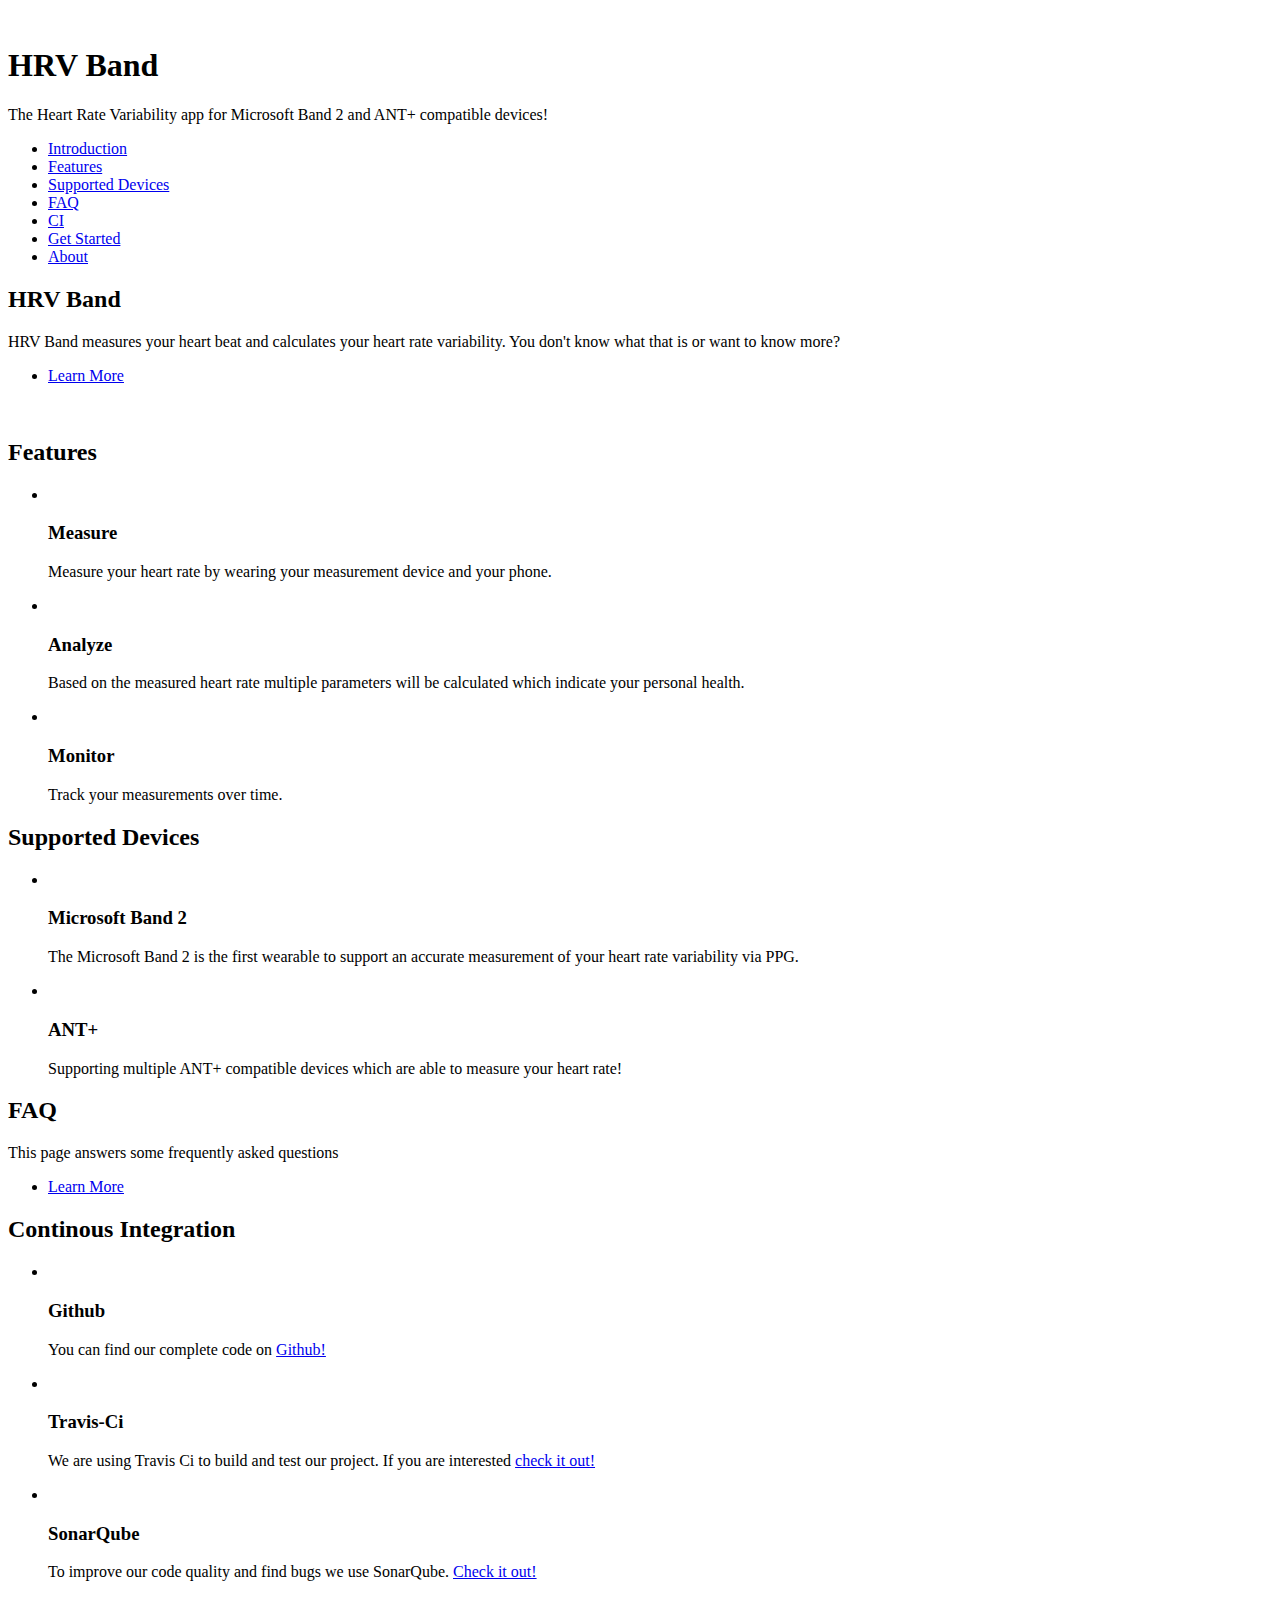
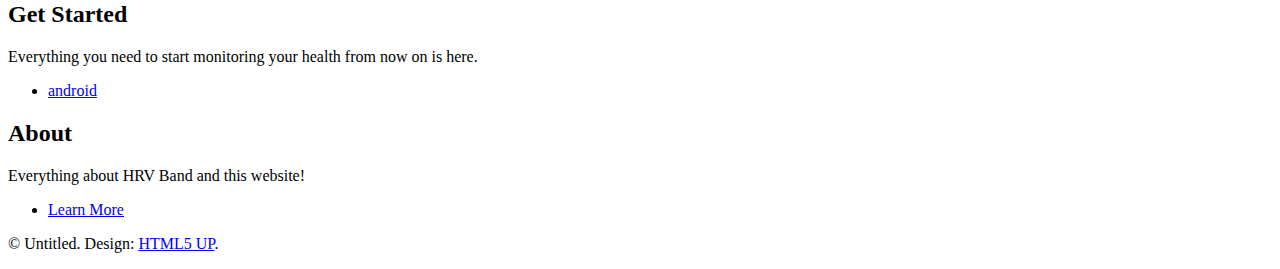
==== index.html @ 413f9e29 "adjusted links" ====
﻿<!DOCTYPE HTML>
<!--
	Stellar by HTML5 UP
	html5up.net | @ajlkn
	Free for personal and commercial use under the CCA 3.0 license (html5up.net/license)
-->
<html>
	<head>
		<title>HRV Band</title>
		<meta charset="utf-8" />
		<meta name="viewport" content="width=device-width, initial-scale=1" />
		<!--[if lte IE 8]><script src="assets/js/ie/html5shiv.js"></script><![endif]-->
		<link rel="stylesheet" href="assets/css/main.css" />
		<!--[if lte IE 9]><link rel="stylesheet" href="assets/css/ie9.css" /><![endif]-->
		<!--[if lte IE 8]><link rel="stylesheet" href="assets/css/ie8.css" /><![endif]-->
	</head>
	<body>

		<!-- Wrapper -->
			<div id="wrapper">

				<!-- Header -->
					<header id="header" class="alt">
						<span class="logo"><img src="images/hrv_logo.png" width="200" alt="" /></span>
						<h1>HRV Band</h1>
						<p>The Heart Rate Variability app for Microsoft Band 2 and ANT+ compatible devices!</p>
					</header>

				<!-- Nav -->
					<nav id="nav">
						<ul>
							<li><a href="index.html#intro">Introduction</a></li>
							<li><a href="index.html#features">Features</a></li>
							<li><a href="index.html#devices">Supported Devices</a></li>
							<li><a href="index.html#faq">FAQ</a></li>		
							<li><a href="index.html#continous">CI</a></li>		
							<li><a href="index.html#start">Get Started</a></li>	
							<li><a href="index.html#about">About</a></li>	
						</ul>
					</nav>

				<!-- Main -->
					<div id="main">

						<!-- Introduction -->
							<section id="intro" class="main">
							
								<div class="spotlight">
									<div class="content">
										<header class="major">
											<h2>HRV Band</h2>
										</header>
										<p>HRV Band measures your heart beat and calculates your heart rate variability. 
										You don't know what that is or want to know more?</p>
										<ul class="actions">
											<li><a href="parameters.html" class="button">Learn More</a></li>
										</ul>
									</div>
									<span class="image"><img src="images/app.jpg" alt="" /></span>
								</div>
							</section>
							
							<!-- First Section -->
							<section id="features" class="main special">
								<header class="major">
									<h2>Features</h2>
								</header>
								
								<ul class="features">
									<li>
										<div>									
											<span class="image" style="width: 10dp; margin: 0 auto; "><img src="images/app_measure.png" alt="" style="width: 200px;"/></span>
										
										<h3>Measure</h3>
										<p>Measure your heart rate by wearing your measurement device and your phone.</p>
										</div>
									</li>
									<li>
										<div>									
											<span class="image" style="width: 10dp; margin: 0 auto; "><img src="images/app_details.png" alt="" style="width: 200px;"/></span>
										
										<h3>Analyze</h3>
										<p>Based on the measured heart rate multiple parameters will be calculated which indicate your personal health.</p>
										</div>
									</li>
									<li>
										<div>									
											<span class="image" style="margin: 0 auto; "><img src="images/app_history.png" alt="" style="width: 200px;"/></span>
										
										<h3>Monitor</h3>
										<p>Track your measurements over time.</p>
										</div>
									</li>
								</ul>
							</section>
							
							<!-- second Section -->
							<section id="devices" class="main special">
								<header class="major">
									<h2>Supported Devices</h2>
								</header>
								<ul class="features">
									<li>
									<div class="spotlight">									
										<span class="image" style="margin: 0 auto; "><img src="images/band.jpg" alt=""/></span>
									</div>
									<h3>Microsoft Band 2</h3>
									<p>The Microsoft Band 2 is the first wearable to support an accurate measurement of your heart rate variability via PPG.</p>
								</li>
								<li>
									<div class="spotlight">									
										<span class="image" style="margin: 0 auto; "><img src="images/band.jpg" alt=""/></span>
									</div>
									<h3>ANT+</h3>
									<p>Supporting multiple ANT+ compatible devices which are able to measure your heart rate!</p>
								</li>
								</ul>
							</section>
							
							<!--FAQ -->
							<section id="faq" class="main special">
								<header class="major">
									<h2>FAQ</h2>
									<p>This page answers some frequently asked questions</p>
								</header>
								<ul class="actions">
									<li><a href="faq.html" class="button">Learn More</a></li>
								</ul>
							</section>
							
							<section id="continous" class="main special">
								<header class="major">
									<h2>Continous Integration</h2>
								</header>
								<ul class="features">
								<li>
									<div class="spotlight">									
										<span class="image" style="margin: 0 auto; "><img src="images/github.jpg" alt=""/></span>
									</div>
									<h3>Github</h3>
									<p>You can find our complete code on <a href="https://github.com/HRVBand/hrv-band">Github!</a></p>
								</li>
								<li>
									<div class="spotlight">									
										<span class="image" style="margin: 0 auto; "><img src="images/travis.jpg" alt=""/></span>
									</div>
									<h3>Travis-Ci</h3>
									<p>We are using Travis Ci to build and test our project. If you are interested <a href="https://travis-ci.org/HRVBand/hrv-band">check it out!</a></p>
								</li>
								<li>
									<div class="spotlight">									
										<span class="image" style="margin: 0 auto; "><img src="images/sonar.jpg" alt=""/></span>
									</div>
									<h3>SonarQube</h3>
									<p>To improve our code quality and find bugs we use SonarQube. <a href="https://sonarqube.com/dashboard/index?id=hrv-band">Check it out!</a></p>
								</li>
								</ul>
							</section>
							
							<!-- Get Started -->
							<section id="start" class="main special">
								<header class="major">
									<h2>Get Started</h2>
									<p>Everything you need to start monitoring your health from now on is here.</p>
								</header>
								<footer class="major">
									<ul class="icons">
										<li><a href="https://play.google.com/store/apps/details?id=hrv.band.aurora" class="icon fa-android fa-2x alt"><span class="label">android</span></a></li>
									</ul>
								</footer>
							</section>
							
							<!--About -->
							<section id="about" class="main special">
								<header class="major">
									<h2>About</h2>
									<p>Everything about HRV Band and this website!</p>
								</header>
								<ul class="actions">
									<li><a href="about.html" class="button">Learn More</a></li>
								</ul>
							</section>						

					</div>
			
				<!-- Footer -->
				<footer id="footer">	
					<!--<ul class="icons">
						<li><a href="index.html" class="icon fa-home  alt"><span class="label">Home</span></a></li>
					</ul>-->
					<p class="copyright">&copy; Untitled. Design: <a href="https://html5up.net">HTML5 UP</a>.</p>
				</footer>
					

			</div>

		<!-- Scripts -->
			<script src="assets/js/jquery.min.js"></script>
			<script src="assets/js/jquery.scrollex.min.js"></script>
			<script src="assets/js/jquery.scrolly.min.js"></script>
			<script src="assets/js/skel.min.js"></script>
			<script src="assets/js/util.js"></script>
			
			<script src="assets/js/main.js"></script>

	</body>
</html>
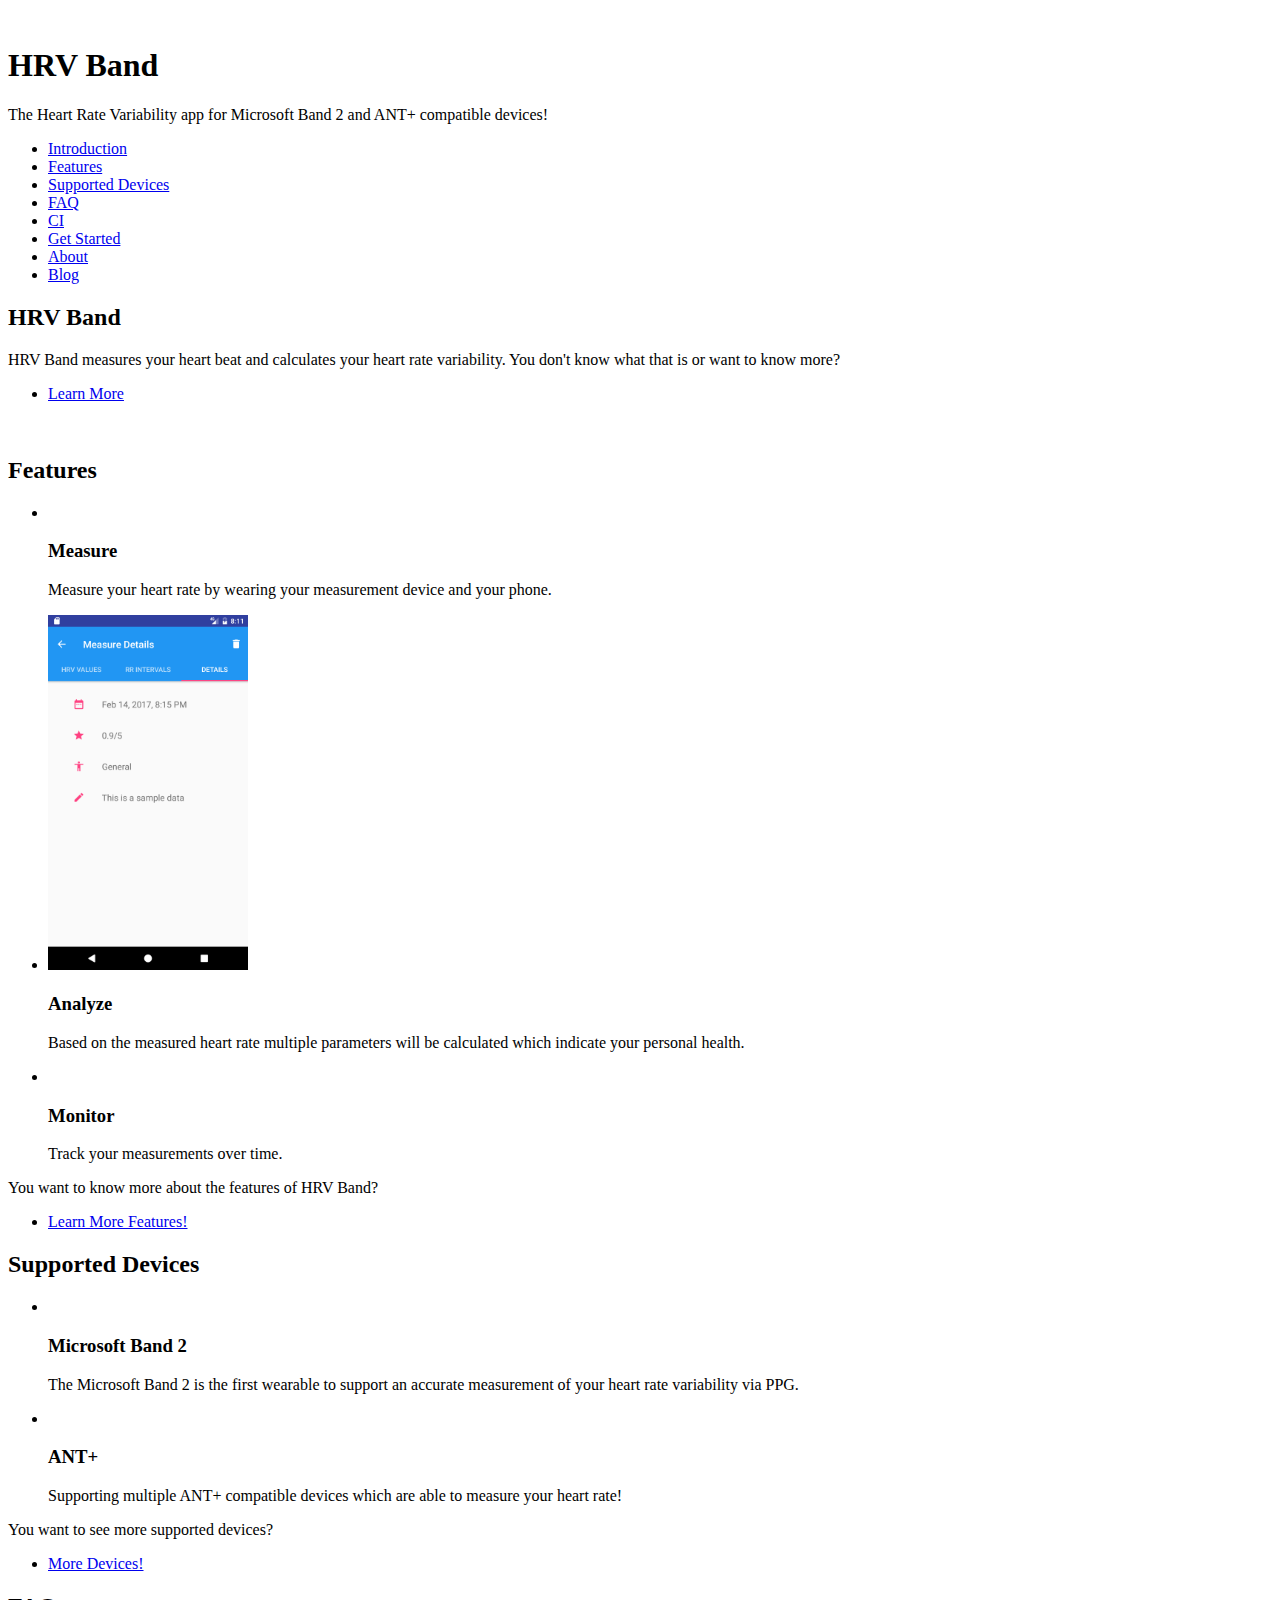
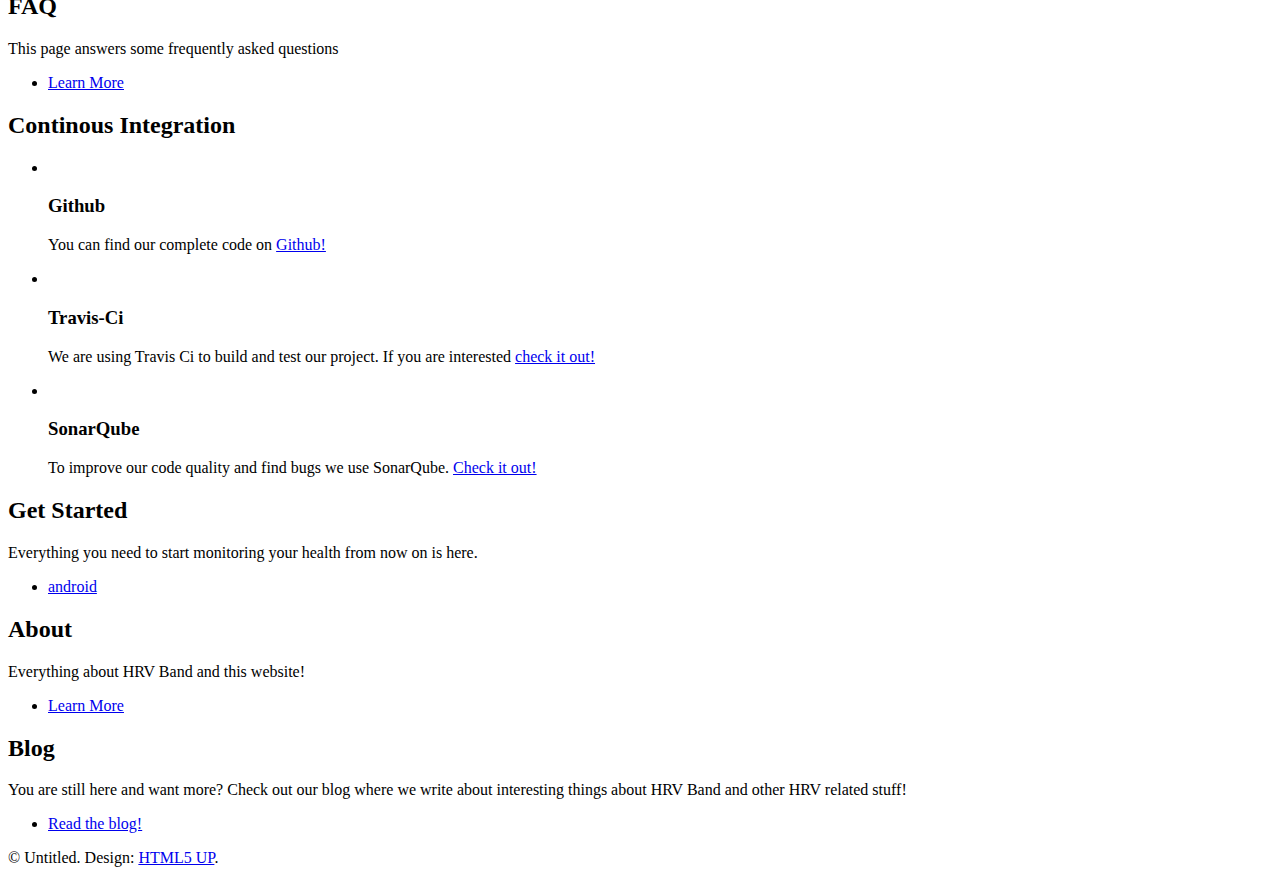
==== commit b49089ed: "#2 added instruction for export into kubios" ====
--- a/index.html
+++ b/index.html
@@ -35,7 +35,8 @@
 							<li><a href="index.html#faq">FAQ</a></li>		
 							<li><a href="index.html#continous">CI</a></li>		
 							<li><a href="index.html#start">Get Started</a></li>	
-							<li><a href="index.html#about">About</a></li>	
+							<li><a href="index.html#about">About</a></li>
+							<li><a href="index.html#blog">Blog</a></li>									
 						</ul>
 					</nav>
 
@@ -92,6 +93,10 @@
 										</div>
 									</li>
 								</ul>
+								<p>You want to know more about the features of HRV Band?</p>
+								<ul class="actions">
+									<li><a href="features.html" class="button">Learn More Features!</a></li>
+								</ul>
 							</section>
 							
 							<!-- second Section -->
@@ -114,6 +119,10 @@
 									<h3>ANT+</h3>
 									<p>Supporting multiple ANT+ compatible devices which are able to measure your heart rate!</p>
 								</li>
+								</ul>
+								<p>You want to see more supported devices?</p>
+								<ul class="actions">
+									<li><a href="devices.html" class="button">More Devices!</a></li>
 								</ul>
 							</section>
 							
@@ -179,7 +188,19 @@
 								<ul class="actions">
 									<li><a href="about.html" class="button">Learn More</a></li>
 								</ul>
-							</section>						
+							</section>		
+
+							<!--Blog-->
+							<section id="blog" class="main special">
+								<header class="major">
+									<h2>Blog</h2>
+									<p>You are still here and want more? Check out our blog where we write about interesting things about
+									HRV Band and other HRV related stuff!</p>
+								</header>
+								<ul class="actions">
+									<li><a href="blog/blog.html" class="button">Read the blog!</a></li>
+								</ul>
+							</section>									
 
 					</div>
 			
